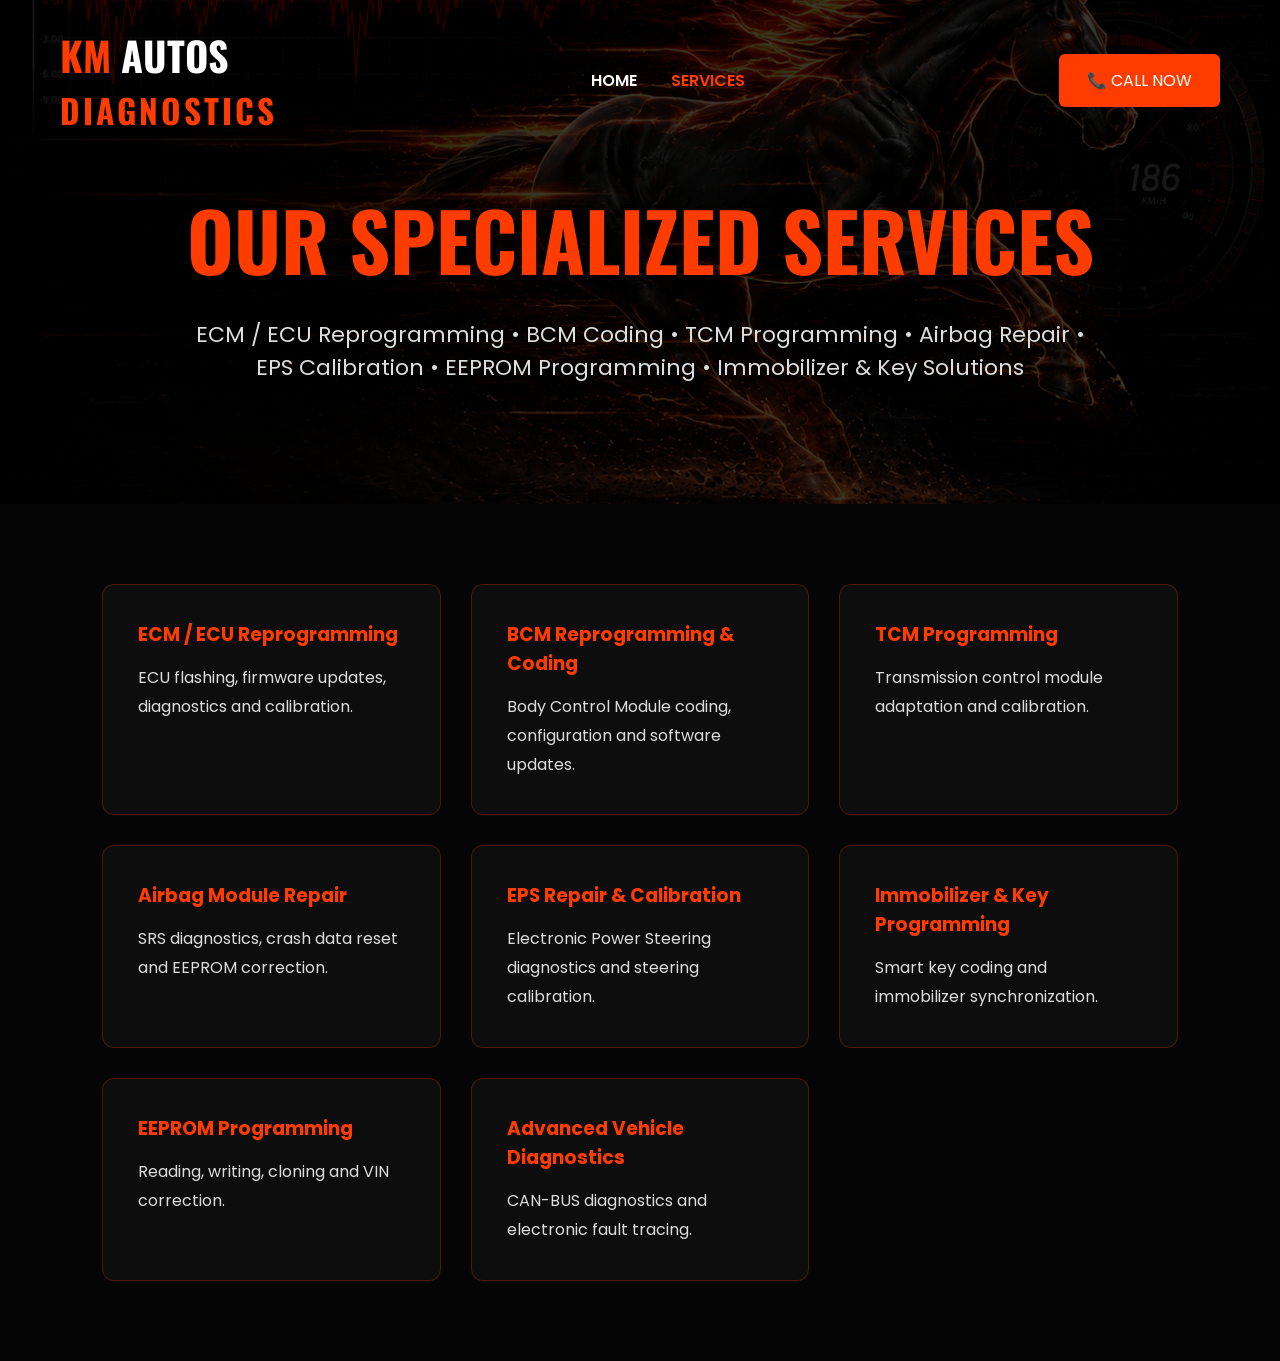
==== services.html @ 6f46f8db "code update with animation" ====
<!DOCTYPE html>
<html lang="en">
<head>
<meta charset="UTF-8">
<meta name="viewport" content="width=device-width, initial-scale=1.0">
<title>Services | KM Autos Diagnostics</title>
<link rel="stylesheet" href="css/style.css">
<link href="https://fonts.googleapis.com/css2?family=Oswald:wght@400;500;600;700&family=Poppins:wght@300;400;500;600&display=swap" rel="stylesheet">
</head>
<body>
<header>
<div class="logo"><span class="red">KM</span> AUTOS<small>DIAGNOSTICS</small></div>
<nav>
<a href="index.html">HOME</a>
<a href="services.html" class="active">SERVICES</a>
</nav>
<a href="tel:+919866621114" class="call-btn">📞 CALL NOW</a>
</header>

<section class="page-banner">
<h1>OUR SPECIALIZED SERVICES</h1>
<p>ECM / ECU Reprogramming • BCM Coding • TCM Programming • Airbag Repair • EPS Calibration • EEPROM Programming • Immobilizer & Key Solutions</p>
</section>

<section class="services-grid">
<div class="card"><h3>ECM / ECU Reprogramming</h3><p>ECU flashing, firmware updates, diagnostics and calibration.</p></div>
<div class="card"><h3>BCM Reprogramming & Coding</h3><p>Body Control Module coding, configuration and software updates.</p></div>
<div class="card"><h3>TCM Programming</h3><p>Transmission control module adaptation and calibration.</p></div>
<div class="card"><h3>Airbag Module Repair</h3><p>SRS diagnostics, crash data reset and EEPROM correction.</p></div>
<div class="card"><h3>EPS Repair & Calibration</h3><p>Electronic Power Steering diagnostics and steering calibration.</p></div>
<div class="card"><h3>Immobilizer & Key Programming</h3><p>Smart key coding and immobilizer synchronization.</p></div>
<div class="card"><h3>EEPROM Programming</h3><p>Reading, writing, cloning and VIN correction.</p></div>
<div class="card"><h3>Advanced Vehicle Diagnostics</h3><p>CAN-BUS diagnostics and electronic fault tracing.</p></div>
</section>
</body>
</html>
---- css/style.css ----
*{margin:0;padding:0;box-sizing:border-box}
body{font-family:'Poppins',sans-serif;background:#000;color:#fff}
header{position:absolute;top:0;left:0;width:100%;display:flex;justify-content:space-between;align-items:center;padding:25px 60px;z-index:100}
.logo{font-family:'Oswald',sans-serif;font-size:40px;font-weight:700}
.logo small{display:block;color:#ff3c00;letter-spacing:3px}
.red{color:#ff3c00}
nav a{color:#fff;text-decoration:none;margin:0 15px;font-weight:600}
nav a.active,nav a:hover{color:#ff3c00}
.call-btn,.btn-red{background:#ff3c00;color:#fff;padding:14px 28px;border-radius:6px;text-decoration:none}
.btn-dark{border:1px solid #777;color:#fff;padding:14px 28px;border-radius:6px;text-decoration:none}
.hero{height:100vh;background:linear-gradient(rgba(0,0,0,.72),rgba(0,0,0,.72)),url('../banner.png');background-size:cover;background-position:center;display:flex;align-items:center}
.content{padding-left:80px;max-width:800px}
.content h1{font-family:'Oswald',sans-serif;font-size:90px;line-height:1}
.content h1 span{color:#ff3c00}
.content h2{margin:20px 0;font-style:italic}
.content p{font-size:20px;line-height:1.8;margin-bottom:30px}
.buttons{display:flex;gap:20px}

.page-banner{
min-height:55vh;
background:linear-gradient(rgba(0,0,0,.78),rgba(0,0,0,.78)),url('../banner.png');
background-size:cover;background-position:center;
display:flex;flex-direction:column;justify-content:center;align-items:center;
text-align:center;padding:180px 20px 120px;
}
.page-banner h1{font-family:'Oswald',sans-serif;font-size:80px;color:#ff3c00;margin-bottom:20px}
.page-banner p{font-size:22px;color:#ddd;max-width:900px}

.services-grid{
background:#050505;
padding:80px 8%;
display:grid;
grid-template-columns:repeat(auto-fit,minmax(320px,1fr));
gap:30px;
}

.card{
background:#0d0d0d;
border:1px solid rgba(255,60,0,.25);
border-radius:12px;
padding:35px;
transition:all .35s ease;
position:relative;
overflow:hidden;
}

.card::before{
content:'';
position:absolute;
top:0;
left:-100%;
width:100%;
height:100%;
background:linear-gradient(90deg,transparent,rgba(255,60,0,.08),transparent);
transition:.6s;
}

.card:hover::before{left:100%}

.card:hover{
transform:translateY(-10px);
border-color:#ff3c00;
box-shadow:0 0 20px rgba(255,60,0,.25),0 0 40px rgba(255,60,0,.15);
}

.card h3{color:#ff3c00;margin-bottom:15px}
.card:hover h3{color:#fff}
.card p{line-height:1.8;color:#ddd}

.service-icon{
width:60px;height:60px;border-radius:50%;
background:rgba(255,60,0,.12);
border:1px solid rgba(255,60,0,.4);
display:flex;align-items:center;justify-content:center;
font-size:28px;color:#ff3c00;margin-bottom:20px;
}
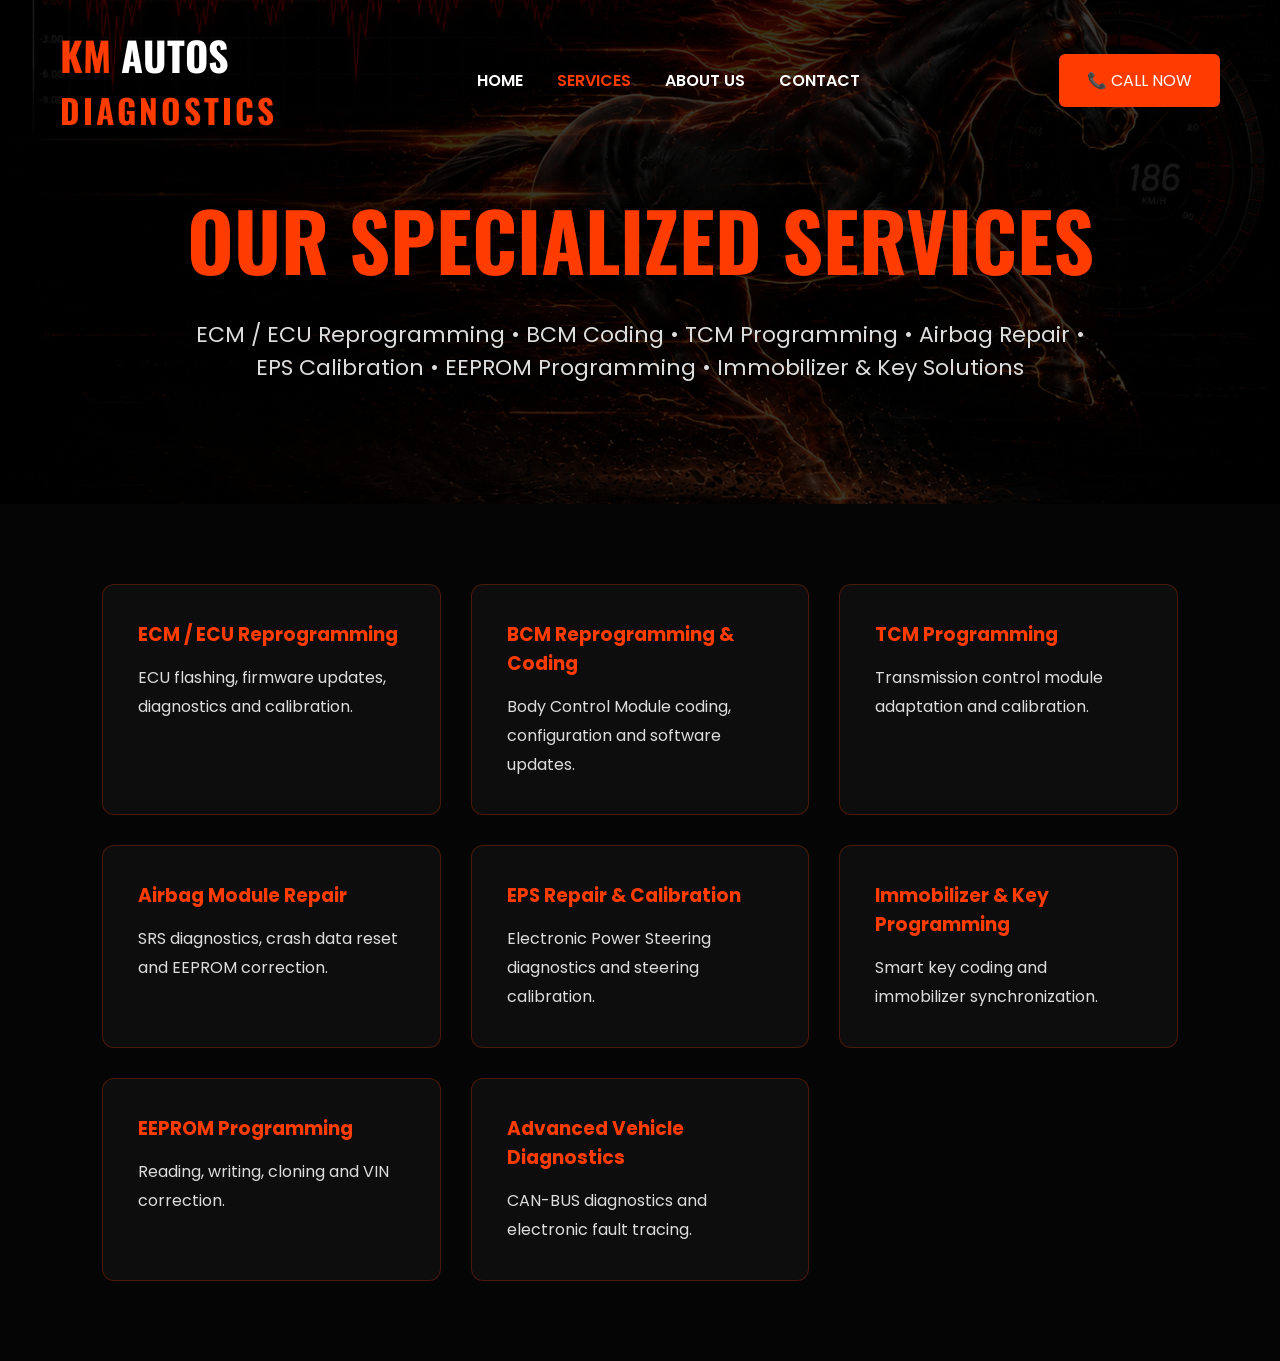
==== commit b7403cb8: "withupdatedanimations" ====
--- a/services.html
+++ b/services.html
@@ -13,6 +13,8 @@
 <nav>
 <a href="index.html">HOME</a>
 <a href="services.html" class="active">SERVICES</a>
+<a href="About.html">ABOUT US</a>
+<a href="contact.html">CONTACT</a>
 </nav>
 <a href="tel:+919866621114" class="call-btn">📞 CALL NOW</a>
 </header>
--- a/css/style.css
+++ b/css/style.css
@@ -9,7 +9,7 @@
 nav a.active,nav a:hover{color:#ff3c00}
 .call-btn,.btn-red{background:#ff3c00;color:#fff;padding:14px 28px;border-radius:6px;text-decoration:none}
 .btn-dark{border:1px solid #777;color:#fff;padding:14px 28px;border-radius:6px;text-decoration:none}
-.hero{height:100vh;background:linear-gradient(rgba(0,0,0,.72),rgba(0,0,0,.72)),url('../banner.png');background-size:cover;background-position:center;display:flex;align-items:center}
+.hero{height:100vh;background:linear-gradient(rgba(0,0,0,.72),rgba(0,0,0,.72)),url('../images/banner.png');background-size:cover;background-position:center;display:flex;align-items:center}
 .content{padding-left:80px;max-width:800px}
 .content h1{font-family:'Oswald',sans-serif;font-size:90px;line-height:1}
 .content h1 span{color:#ff3c00}
@@ -19,7 +19,7 @@
 
 .page-banner{
 min-height:55vh;
-background:linear-gradient(rgba(0,0,0,.78),rgba(0,0,0,.78)),url('../banner.png');
+background:linear-gradient(rgba(0,0,0,.78),rgba(0,0,0,.78)),url('../images/banner.png');
 background-size:cover;background-position:center;
 display:flex;flex-direction:column;justify-content:center;align-items:center;
 text-align:center;padding:180px 20px 120px;
@@ -75,3 +75,24 @@
 display:flex;align-items:center;justify-content:center;
 font-size:28px;color:#ff3c00;margin-bottom:20px;
 }
+
+
+.about-section{background:#050505;padding:100px 8%;}
+.about-container{max-width:1200px;margin:auto;}
+.about-content{text-align:center;}
+.about-content h2{font-size:60px;color:#ff3c00;margin-bottom:20px;}
+.about-content p{max-width:850px;margin:0 auto 50px;color:#ddd;line-height:1.8;}
+.about-features{display:grid;grid-template-columns:repeat(auto-fit,minmax(280px,1fr));gap:25px;}
+.feature-card{
+background:#0d0d0d;border:1px solid rgba(255,60,0,.25);
+border-radius:15px;padding:35px 25px;
+opacity:0;transform:translateY(60px);
+transition:.6s ease;
+}
+.feature-card.show{opacity:1;transform:translateY(0);}
+.feature-card:hover{
+transform:translateY(-10px);
+border-color:#ff3c00;
+box-shadow:0 0 25px rgba(255,60,0,.35);
+}
+.feature-card span{font-size:42px;display:block;margin-bottom:15px;}
